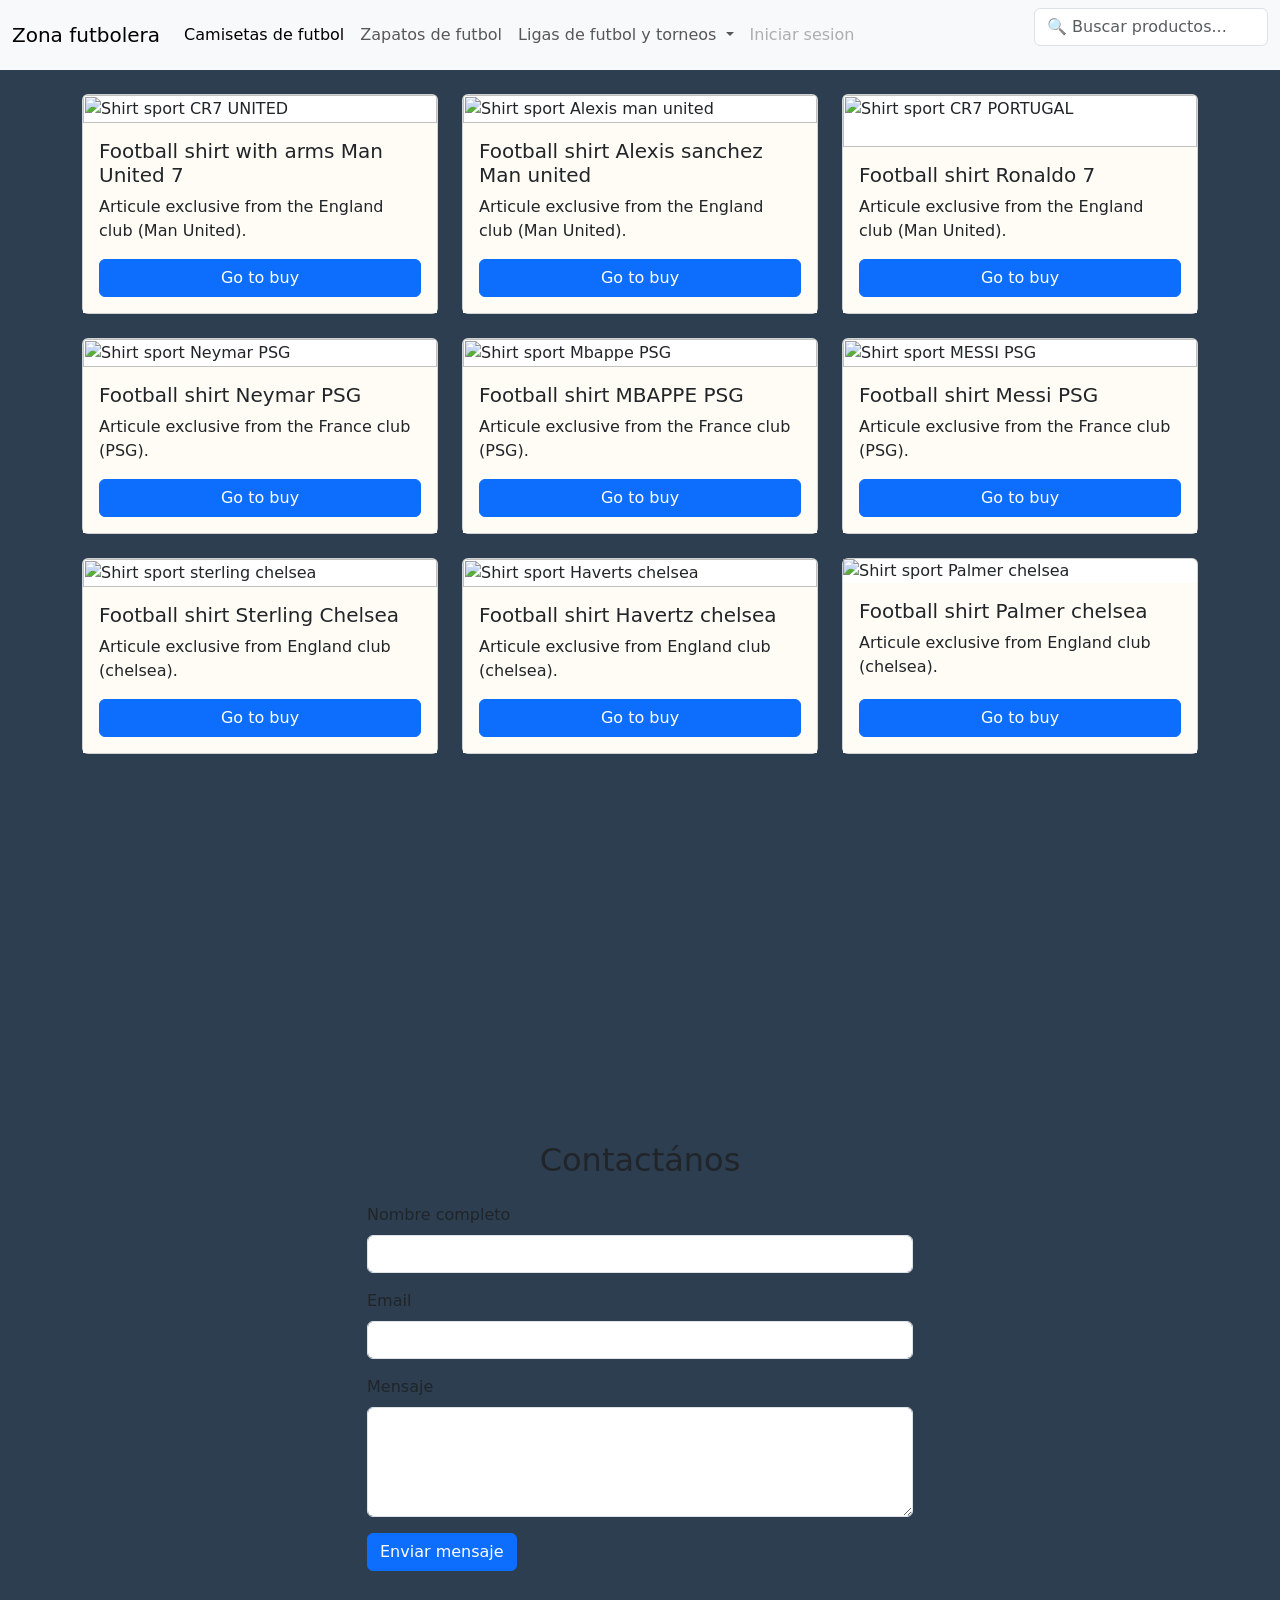
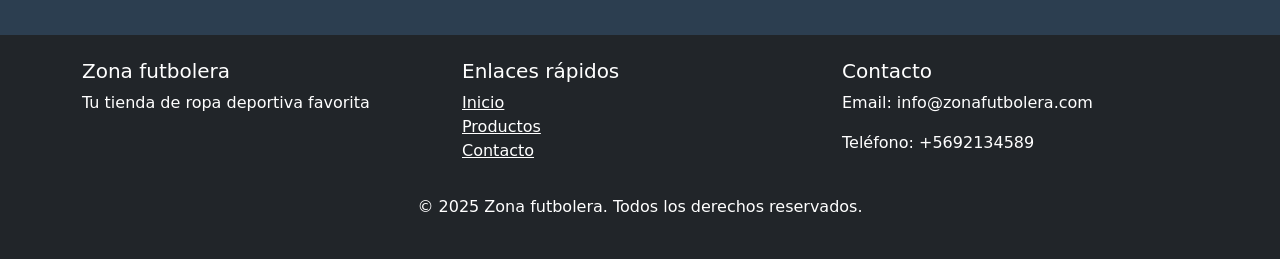
==== index.html @ 237f0236 "Tienda futbol" ====
<html lang="en">
<head>
    <meta charset="UTF-8">
    <meta name="viewport" content="width=device-width, initial-scale=1">
    <title>Zona futbolera</title>
    <!--CSS de Bootstrap-->
    <link href="https://cdn.jsdelivr.net/npm/bootstrap@5.3.8/dist/css/bootstrap.min.css" rel="stylesheet" integrity="sha384-sRIl4kxILFvY47J16cr9ZwB07vP4J8+LH7qKQnuqkuIAvNWLzeN8tE5YBujZqJLB" crossorigin="anonymous">
    <!--JS de Bootstrap (para funcionalidad como el menú responsive)-->
    <script src="https://cdn.jsdelivr.net/npm/bootstrap@5.3.8/dist/js/bootstrap.bundle.min.js" integrity="sha384-FKyoEForCGlyvwx9Hj09JcYn3nv7wiPVlz7YYwJrWVcXK/BmnVDxM+D2scQbITxI" crossorigin="anonymous"></script>
    <!--Enlazar css-->
    <link rel="stylesheet" href="css/styles.css">
    <!--Enlazar js-->
    <script src="js/script.js"></script>
</head>

<!--NAV-->
<body>
   <nav class="navbar navbar-expand-lg bg-body-tertiary">
  <div class="container-fluid">

    <a class="navbar-brand" href="#">Zona futbolera</a>
    <button class="navbar-toggler" type="button" data-bs-toggle="collapse" data-bs-target="#navbarSupportedContent" aria-controls="navbarSupportedContent" aria-expanded="false" aria-label="Toggle navigation">
      <span class="navbar-toggler-icon"></span>
    </button>
    <div class="collapse navbar-collapse" id="navbarSupportedContent">
      <ul class="navbar-nav me-auto mb-2 mb-lg-0">
        <li class="nav-item">
          <a class="nav-link active" aria-current="page" href="#">Camisetas de futbol</a>
        </li>
        <li class="nav-item">
          <a class="nav-link" href="#">Zapatos de futbol</a>
        </li>
        <li class="nav-item dropdown">
          <a class="nav-link dropdown-toggle" href="#" role="button" data-bs-toggle="dropdown" aria-expanded="false">
            Ligas de futbol y torneos
          </a>
          <ul class="dropdown-menu">
            <li><a class="dropdown-item" href="#">Primera División: Liga Chilena</a></li>
            <li><a class="dropdown-item" href="#">LALIGA</a></li>
            <li><a class="dropdown-item" href="#">Premier legue</a></li>
            <li><a class="dropdown-item" href="#">Ligue 1</a></li>
            <li><a class="dropdown-item" href="#">CONMEBOL Libertadores</a></li>
            <li><a class="dropdown-item" href="#">Bundesliga</a></li>
            <li><a class="dropdown-item" href="#">UEFA Champions League</a></li>
            <li><a class="dropdown-item" href="#">Major League Soccer de EE.UU.</a></li>
            <li><a class="dropdown-item" href="#">Seria A</a></li>
            <li><hr class="dropdown-divider"></li>
            <li><a class="dropdown-item" href="#">Personaliza tu camiseta</a></li>
          </ul>
        </li>
        <li class="nav-item">
          <a class="nav-link disabled" aria-disabled="true">Iniciar sesion</a>
        </li>
      </ul>
        <form class="d-flex" role="search">
      <!-- CONTENEDOR DE BÚSQUEDA CON POSITION RELATIVE -->
      <div class="search-container" style="position: relative;">
        <input class="form-control me-2" 
               type="search" 
               placeholder="🔍 Buscar productos..." 
               aria-label="Search" 
               id="searchInput" 
               autocomplete="off">
      <div id="suggestionsContainer" 
             style="display: none; 
                    position: absolute; 
                    top: 100%; 
                    left: 0; 
                    width: 100%; 
                    background: white; 
                    border: 1px solid #ddd; 
                    border-top: none; 
                    z-index: 1000; 
                    max-height: 200px; 
                    overflow-y: auto;">
        </div>
      </div>    
      </form>
    </div>
  </div>
  </nav>
    <!--FIN DEL NAV-->


<div class="container mt-4">
  <div class="row">
  <!--iMAGEN 1-->
      <div class="col-md-6 col-lg-4 mb-4"> <!--col-md-4 = 4 columnas de 12 → 4 + 4 + 4 = 12 (3 cards por fila)
                                              col-sm-6 = 6 columnas de 12 → 6 + 6 = 12 (2 cards por fila en móviles)-->
        <div class="card h-100 shadow-hover scale-hover">
          <img src="https://acdn-us.mitiendanube.com/stores/001/312/744/products/whatsapp_image_2024-07-10_at_11-34-31_am-removebg-preview-987ffee58cbd12e49c17206371711424-480-0.png" class="card-img-top" alt="Shirt sport CR7 UNITED">
          <div class="card-body d-flex flex-column justify-content-between">
            <h5 class="card-title">Football shirt with arms Man United 7</h5>
              <p class="card-text flex-grow-1">Articule exclusive from the England club (Man United).</p>
            <a href="#" class="btn btn-primary mt-auto">Go to buy</a>
          </div>
      </div>
    </div>
  


<!--iMAGEN 2-->
 
      
    <div class="col-md-6 col-lg-4 mb-4">  <!--col-md-4 = 4 columnas de 12 → 4 + 4 + 4 = 12 (3 cards por fila)
                                          col-sm-6 = 6 columnas de 12 → 6 + 6 = 12 (2 cards por fila en móviles)-->
      <div class="card h-100 shadow-hover scale-hover">
          <img src="https://sportsmuseum.cl/wp-content/uploads/2023/03/773bfe807dea.jpg" class="card-img-top" alt="Shirt sport Alexis man united">
            <div class="card-body d-flex flex-column justify-content-between">
              <h5 class="card-title">Football shirt Alexis sanchez Man united</h5>
              <p class="card-text flex-grow-1">Articule exclusive from the England club (Man United).</p>
            <a href="#" class="btn btn-primary mt-auto">Go to buy</a>
            </div>
      </div>
    </div>


  <!--iMAGEN 3-->
    <div class="col-md-6 col-lg-4 mb-4">  <!--col-md-4 = 4 columnas de 12 → 4 + 4 + 4 = 12 (3 cards por fila)
                                          col-sm-6 = 6 columnas de 12 → 6 + 6 = 12 (2 cards por fila en móviles)-->
      <div class="card h-100 shadow-hover scale-hover">
          <img src="https://static1.cdn-subsidesports.com/2/media/catalog/product/cache/38d4094f49a5c2931b615f53f1250097/0/6/0699a7fe35a188f03ea45d48afd8a25ab973eb2ca7df946992c3f1710a0092a7.jpeg" class="card-img-top" alt="Shirt sport CR7 PORTUGAL">
            <div class="card-body d-flex flex-column justify-content-between">
              <h5 class="card-title">Football shirt Ronaldo 7</h5>
              <p class="card-text flex-grow-1">Articule exclusive from the England club (Man United).</p>
            <a href="#" class="btn btn-primary mt-auto">Go to buy</a>
            </div>
      </div>
    </div>


  <!--iMAGEN 4-->
    <div class="col-md-6 col-lg-4 mb-4">  <!--col-md-4 = 4 columnas de 12 → 4 + 4 + 4 = 12 (3 cards por fila)soccer jersey
                                          col-sm-6 = 6 columnas de 12 → 6 + 6 = 12 (2 cards por fila en móviles)-->
      <div class="card h-100 shadow-hover scale-hover">
          <img src=https://acdn-us.mitiendanube.com/stores/003/636/118/products/camisa-jersey-shirt-retro-psg-away-2022-2023-jordan-cinza-neymar-jr-11-350d300c417fc95afa17387347444324-1024-1024.png class="card-img-top" alt="Shirt sport Neymar PSG">
            <div class="card-body d-flex flex-column justify-content-between">
              <h5 class="card-title">Football shirt Neymar PSG</h5>
              <p class="card-text flex-grow-1">Articule exclusive from the France club (PSG).</p>
            <a href="#" class="btn btn-primary mt-auto">Go to buy</a>
            </div>
      </div>
    </div>

  <!--iMAGEN 5-->
  <div class="col-md-6 col-lg-4 mb-4">  <!--col-md-4 = 4 columnas de 12 → 4 + 4 + 4 = 12 (3 cards por fila)
                                          col-sm-6 = 6 columnas de 12 → 6 + 6 = 12 (2 cards por fila en móviles)-->
      <div class="card h-100 shadow-hover scale-hover">
          <img src="https://fanatics.frgimages.com/paris-saint-germain/mens-jordan-brand-kylian-mbapp%C3%A9-blue-paris-saint-germain-2021/22-home-breathe-stadium-replica-player-jersey_pi4309000_altimages_ff_4309680-a19715925e5e11baec00alt1_full.jpg?_hv=2&w=900" class="card-img-top" alt="Shirt sport Mbappe PSG">
            <div class="card-body d-flex flex-column justify-content-between">
              <h5 class="card-title">Football shirt MBAPPE PSG</h5>
              <p class="card-text flex-grow-1">Articule exclusive from the France club (PSG).</p>
            <a href="#" class="btn btn-primary mt-auto">Go to buy</a>
            </div>
      </div>
    </div>

    <!--iMAGEN 6-->
  <div class="col-md-6 col-lg-4 mb-4">  <!--col-md-4 = 4 columnas de 12 → 4 + 4 + 4 = 12 (3 cards por fila)
                                          col-sm-6 = 6 columnas de 12 → 6 + 6 = 12 (2 cards por fila en móviles)-->
      <div class="card h-100 shadow-hover scale-hover">
          <img src="https://cdn.pacifiko.com/image/cache/catalog/p/NzY5YzhlOD_2-1000x1000.jpg" class="card-img-top" alt="Shirt sport MESSI PSG">
            <div class="card-body d-flex flex-column justify-content-between">
              <h5 class="card-title">Football shirt Messi PSG</h5>
              <p class="card-text flex-grow-1">Articule exclusive from the France club (PSG).</p>
            <a href="#" class="btn btn-primary mt-auto">Go to buy</a>
            </div>
      </div>
    </div>
  
    <!--iMAGEN 7-->
  <div class="col-md-6 col-lg-4 mb-4">  <!--col-md-4 = 4 columnas de 12 → 4 + 4 + 4 = 12 (3 cards por fila)
                                          col-sm-6 = 6 columnas de 12 → 6 + 6 = 12 (2 cards por fila en móviles)-->
      <div class="card h-100 shadow-hover scale-hover">
          <img src=https://foot-star.com/wp-content/uploads/2024/08/Maillot-Chelsea-Domicile-2024-2025-Sterling.jpg class="card-img-top" alt="Shirt sport sterling chelsea">
            <div class="card-body d-flex flex-column justify-content-between">
              <h5 class="card-title">Football shirt Sterling Chelsea</h5>
              <p class="card-text flex-grow-1">Articule exclusive from England club (chelsea).</p>
            <a href="#" class="btn btn-primary mt-auto">Go to buy</a>
            </div>
      </div>
    </div>
  
    <!--iMAGEN 8-->
  <div class="col-md-6 col-lg-4 mb-4">  <!--col-md-4 = 4 columnas de 12 → 4 + 4 + 4 = 12 (3 cards por fila)
                                          col-sm-6 = 6 columnas de 12 → 6 + 6 = 12 (2 cards por fila en móviles)-->
      <div class="card h-100 shadow-hover scale-hover">
          <img src="https://images.footballfanatics.com/chelsea/youth-nike-kai-havertz-blue-chelsea-2020/21-home-player-replica-jersey_pi4111000_altimages_ff_4111454-dcc07e8c1e53e3e91e01alt1_full.jpg?_hv=2&w=600" class="card-img-top" alt="Shirt sport Haverts chelsea">
            <div class="card-body d-flex flex-column justify-content-between">
              <h5 class="card-title">Football shirt Havertz chelsea</h5>
              <p class="card-text flex-grow-1">Articule exclusive from England club (chelsea).</p>
            <a href="#" class="btn btn-primary mt-auto">Go to buy</a>
            </div>
      </div>
    </div>

 

    <!--iMAGEN 6-->
  <div class="col-md-6 col-lg-4 mb-4">  <!--col-md-4 = 4 columnas de 12 → 4 + 4 + 4 = 12 (3 cards por fila)
                                          col-sm-6 = 6 columnas de 12 → 6 + 6 = 12 (2 cards por fila en móviles)-->
      <div class="card h-100 shadow-hover scale-hover">
          <img src=https://static1.cdn-subsidesports.com/2/media/catalog/product/cache/38d4094f49a5c2931b615f53f1250097/2/3/23c8c9ffd78297be5e6f4f05bd93df260c304de2e2232f102d605f862e9f776c.jpeg alt="Shirt sport Palmer chelsea">
            <div class="card-body d-flex flex-column justify-content-between">
              <h5 class="card-title">Football shirt Palmer chelsea</h5>
              <p class="card-text flex-grow-1">Articule exclusive from England club (chelsea).</p>
            <a href="#" class="btn btn-primary mt-auto">Go to buy</a>
            </div>
      </div>
    </div>
  </div>  <!--CIERRE ROW-->
</div> <!--CIERRE CONTAINER-->


<!--VIDEOS-->
<div class="videos">
  <div class="css/style.css/video-nike">
    <iframe width="560" height="315" src="https://www.youtube.com/embed/_2zoIHTWd00?si=ZKk1AAlxyF8HeBzM" title="YouTube video nike" frameborder="0" allow="accelerometer; autoplay; clipboard-write; encrypted-media; gyroscope; picture-in-picture; web-share" referrerpolicy="strict-origin-when-cross-origin" allowfullscreen></iframe>
  </div>
      </div>

    
<!--Fin VIDEOS-->
</div>

<!-- FORMULARIO DE CONTACTO -->
<section class="container my-5">
  <div class="row justify-content-center">
    <div class="col-md-6">
      <h2 class="text-center mb-4">Contactános</h2>
      <form id="contactForm">
        <div class="mb-3">
          <label for="nombre" class="form-label">Nombre completo</label>
          <input type="text" class="form-control" id="nombre" required>
        </div>
        <div class="mb-3">
          <label for="email" class="form-label">Email</label>
          <input type="email" class="form-control" id="email" required>
        </div>
        <div class="mb-3">
          <label for="mensaje" class="form-label">Mensaje</label>
          <textarea class="form-control" id="mensaje" rows="4" required></textarea>
        </div>
        <button type="submit" class="btn btn-primary">Enviar mensaje</button>
      </form>
    </div>
  </div>
</section>



<!-- FOOTER -->
<footer class="bg-dark text-white py-4 mt-5">
  <div class="container">
    <div class="row">
      <div class="col-md-4">
        <h5>Zona futbolera</h5>
        <p>Tu tienda de ropa deportiva favorita</p>
      </div>
      <div class="col-md-4">
        <h5>Enlaces rápidos</h5>
        <ul class="list-unstyled">
          <li><a href="#" class="text-white">Inicio</a></li>
          <li><a href="#" class="text-white">Productos</a></li>
          <li><a href="#" class="text-white">Contacto</a></li>
        </ul>
      </div>
      <div class="col-md-4">
        <h5>Contacto</h5>
        <p>Email: info@zonafutbolera.com</p>
        <p>Teléfono: +5692134589</p>
      </div>
    </div>
    <div class="text-center mt-3">
      <p>&copy; 2025 Zona futbolera. Todos los derechos reservados.</p>
    </div>
  </div>
</footer>




</body>

</html>
---- css/styles.css ----
/* Efecto de sombra al pasar el mouse */
.shadow-hover {
  transition: box-shadow 0.3s ease-in-out;
}

.shadow-hover:hover {
  box-shadow: 0 10px 20px rgba(0, 0, 0, 0.15) !important;
}

/* Efecto de escala al pasar el mouse */
.scale-hover {
  transition: transform 0.3s ease-in-out;
}

.scale-hover:hover {
  transform: scale(1.03);
}

/* Efecto de borde colorido */
.border-hover {
  transition: all 0.3s ease;
}

.border-hover:hover {
  border: 2px solid #007bff !important;
}

body {
  background-image: url("https://universidadeuropea.com/resources/media/images/scouting-futbol-800x450.width-640.jpg");
  background-size: cover;      /* La imagen cubre toda la pantalla */
  background-repeat: no-repeat; /* No se repite */
  background-position: center center;  /* Centrada */
  background-attachment: fixed;

  image-rendering: crisp-edges; /* Estándar */
  
  background-color: #2c3e50; /* Color similar a tu imagen */
}

@media (-webkit-min-device-pixel-ratio: 2), (min-resolution: 192dpi) {
  body {
    /* Imagen de mayor resolución para pantallas Retina/4K */
    background-image: url("https://images.unsplash.com/photo-1552667466-07770ae110d0?w=3840&h=2160&fit=crop");
  }
}

@media (max-width: 768px) and (orientation: portrait) {
  body {
    background-image: url("https://images.unsplash.com/photo-1552667466-07770ae110d0?w=1080&h=1920&fit=crop");
    background-position: top center;
  }
}

@media (max-width: 768px) and (orientation: landscape) {
  body {
    background-image: url("https://images.unsplash.com/photo-1552667466-07770ae110d0?w=1920&h=1080&fit=crop");
  }
}


.videos {
    display: flex;
    align-items: flex-end;
    flex-wrap: nowrap;
    flex-direction: row;
    align-content: flex-end;
    justify-content: center;
}

.card-body {
     background-color : rgb(255, 252, 245)
}


/* ============================================== */
/* ESTILOS PARA SUGERENCIAS DE BÚSQUEDA - CORREGIDOS */
/* ============================================== */

.search-container {
    position: relative;
    display: inline-block;
    width: 100%;
}

#suggestionsContainer {
    display: none;
    position: absolute;
    top: 100%;
    left: 0;
    width: 100%;
    background: white;
    border: 1px solid #ddd;
    border-top: none;
    border-radius: 0 0 5px 5px;
    box-shadow: 0 4px 8px rgba(0,0,0,0.1);
    z-index: 1000;
    max-height: 200px;
    overflow-y: auto;
}

.suggestion-item {
    padding: 10px 15px;
    cursor: pointer;
    border-bottom: 1px solid #eee;
    transition: background-color 0.2s ease;
    font-size: 14px;
    color: #333;
}

.suggestion-item:hover {
    background-color: #007bff !important;
    color: white !important;
}

.suggestion-item:last-child {
    border-bottom: none;
}

/* Scroll personalizado */
#suggestionsContainer::-webkit-scrollbar {
    width: 6px;
}

#suggestionsContainer::-webkit-scrollbar-track {
    background: #f1f1f1;
}

#suggestionsContainer::-webkit-scrollbar-thumb {
    background: #888;
    border-radius: 3px;
}

#suggestionsContainer::-webkit-scrollbar-thumb:hover {
    background: #555;
}
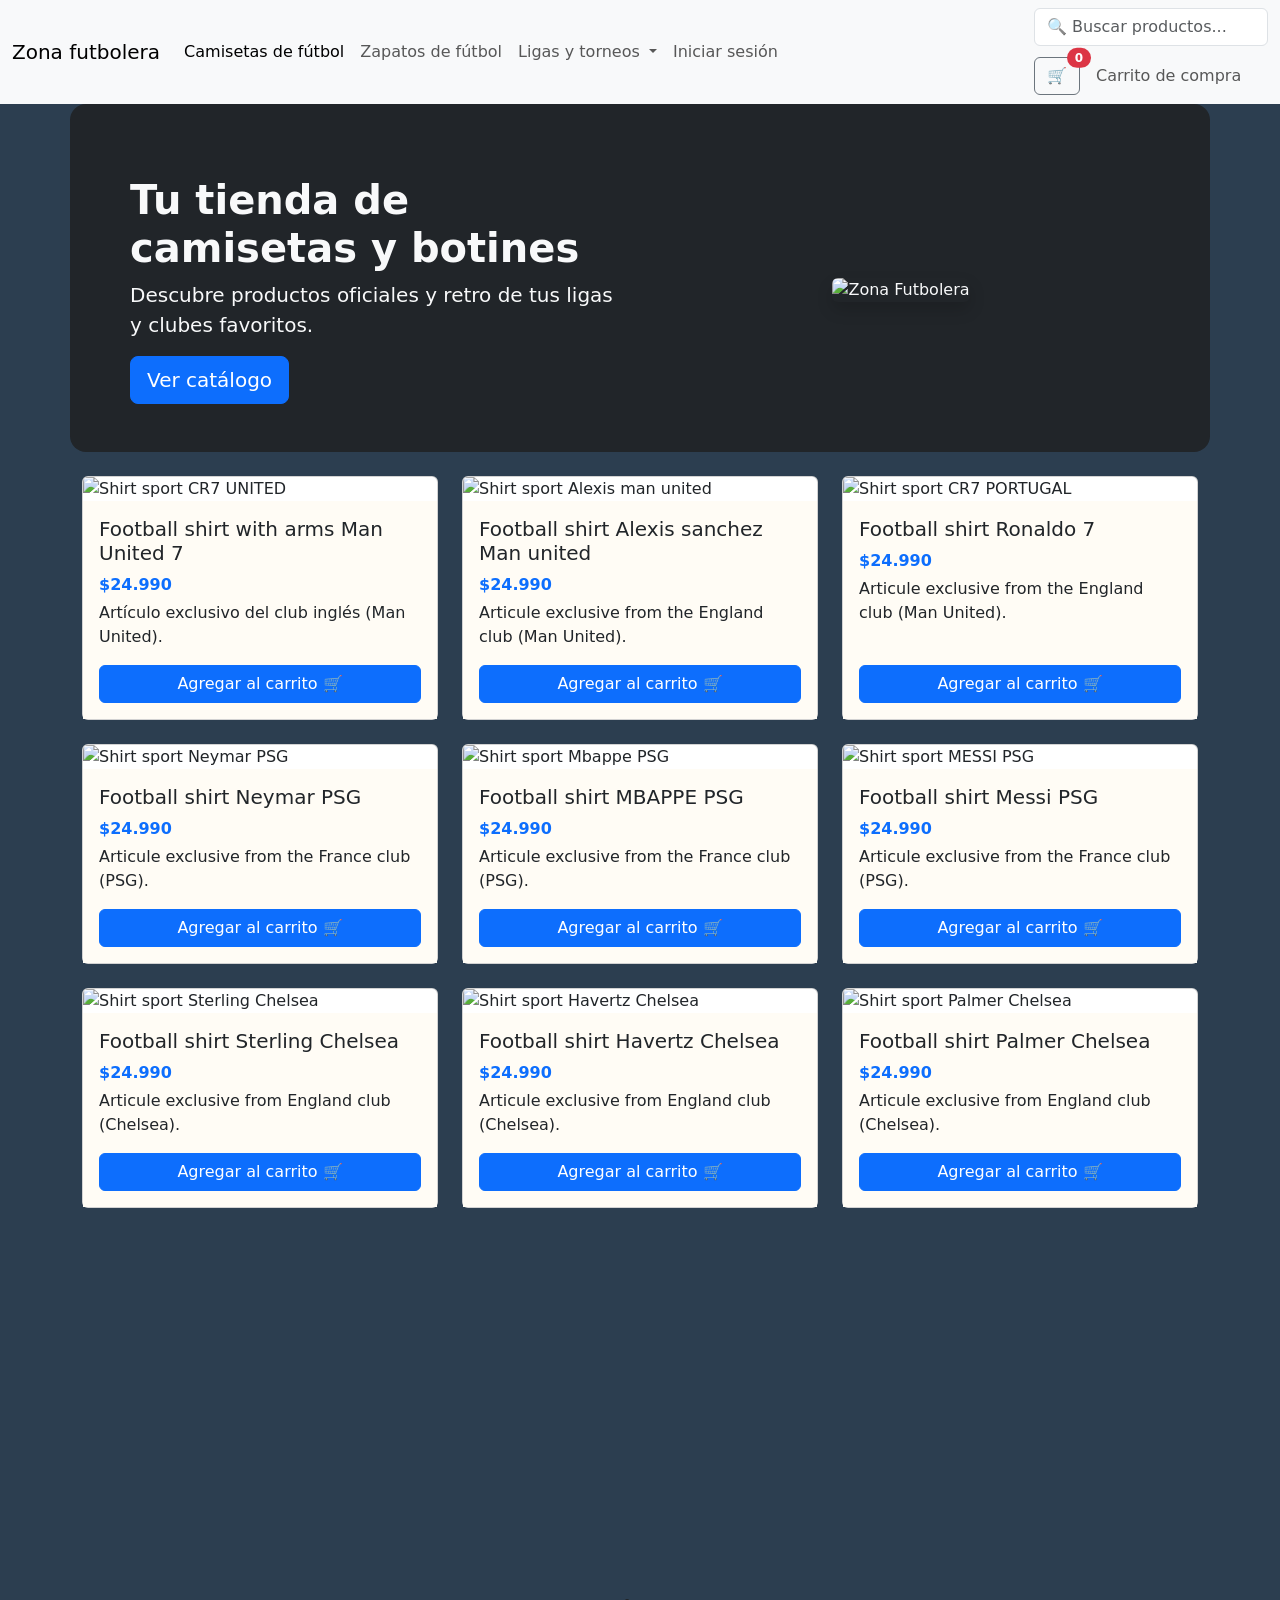
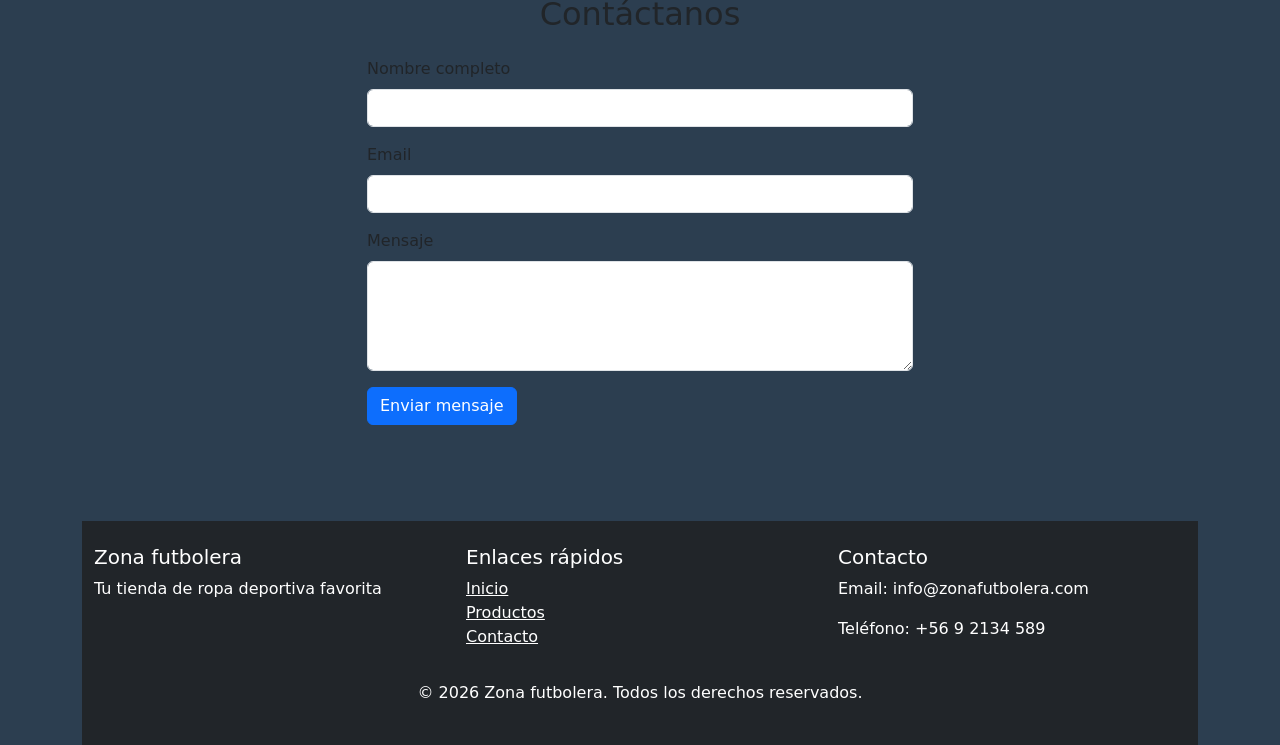
==== commit ef1ea7f2: "chore: initial commit" ====
--- a/index.html
+++ b/index.html
@@ -1,285 +1,301 @@
-<html lang="en">
+<!DOCTYPE html>
+<html lang="es">
 <head>
-    <meta charset="UTF-8">
-    <meta name="viewport" content="width=device-width, initial-scale=1">
-    <title>Zona futbolera</title>
-    <!--CSS de Bootstrap-->
-    <link href="https://cdn.jsdelivr.net/npm/bootstrap@5.3.8/dist/css/bootstrap.min.css" rel="stylesheet" integrity="sha384-sRIl4kxILFvY47J16cr9ZwB07vP4J8+LH7qKQnuqkuIAvNWLzeN8tE5YBujZqJLB" crossorigin="anonymous">
-    <!--JS de Bootstrap (para funcionalidad como el menú responsive)-->
-    <script src="https://cdn.jsdelivr.net/npm/bootstrap@5.3.8/dist/js/bootstrap.bundle.min.js" integrity="sha384-FKyoEForCGlyvwx9Hj09JcYn3nv7wiPVlz7YYwJrWVcXK/BmnVDxM+D2scQbITxI" crossorigin="anonymous"></script>
-    <!--Enlazar css-->
-    <link rel="stylesheet" href="css/styles.css">
-    <!--Enlazar js-->
-    <script src="js/script.js"></script>
+  <meta charset="UTF-8" />
+  <meta name="viewport" content="width=device-width, initial-scale=1" />
+  <title>Zona futbolera</title>
+
+  <!-- Bootstrap CSS & JS -->
+  <link href="https://cdn.jsdelivr.net/npm/bootstrap@5.3.8/dist/css/bootstrap.min.css" rel="stylesheet" />
+  <script src="https://cdn.jsdelivr.net/npm/bootstrap@5.3.8/dist/js/bootstrap.bundle.min.js"></script>
+
+  <!-- Estilos propios -->
+  <link rel="stylesheet" href="css/styles.css" />
+
+  <!-- Tu JS (difiere ejecución hasta parsear el DOM) -->
+  <script src="js/script.js" defer></script>
+
+  <!-- en <head> o al final del <body> -->
+  <script src="js/cart.js" defer></script>
+  <script src="js/partials.js" defer></script>
+
 </head>
 
-<!--NAV-->
 <body>
-   <nav class="navbar navbar-expand-lg bg-body-tertiary">
-  <div class="container-fluid">
-
-    <a class="navbar-brand" href="#">Zona futbolera</a>
-    <button class="navbar-toggler" type="button" data-bs-toggle="collapse" data-bs-target="#navbarSupportedContent" aria-controls="navbarSupportedContent" aria-expanded="false" aria-label="Toggle navigation">
-      <span class="navbar-toggler-icon"></span>
-    </button>
-    <div class="collapse navbar-collapse" id="navbarSupportedContent">
-      <ul class="navbar-nav me-auto mb-2 mb-lg-0">
-        <li class="nav-item">
-          <a class="nav-link active" aria-current="page" href="#">Camisetas de futbol</a>
-        </li>
-        <li class="nav-item">
-          <a class="nav-link" href="#">Zapatos de futbol</a>
-        </li>
-        <li class="nav-item dropdown">
-          <a class="nav-link dropdown-toggle" href="#" role="button" data-bs-toggle="dropdown" aria-expanded="false">
-            Ligas de futbol y torneos
-          </a>
-          <ul class="dropdown-menu">
-            <li><a class="dropdown-item" href="#">Primera División: Liga Chilena</a></li>
-            <li><a class="dropdown-item" href="#">LALIGA</a></li>
-            <li><a class="dropdown-item" href="#">Premier legue</a></li>
-            <li><a class="dropdown-item" href="#">Ligue 1</a></li>
-            <li><a class="dropdown-item" href="#">CONMEBOL Libertadores</a></li>
-            <li><a class="dropdown-item" href="#">Bundesliga</a></li>
-            <li><a class="dropdown-item" href="#">UEFA Champions League</a></li>
-            <li><a class="dropdown-item" href="#">Major League Soccer de EE.UU.</a></li>
-            <li><a class="dropdown-item" href="#">Seria A</a></li>
-            <li><hr class="dropdown-divider"></li>
-            <li><a class="dropdown-item" href="#">Personaliza tu camiseta</a></li>
-          </ul>
-        </li>
-        <li class="nav-item">
-          <a class="nav-link disabled" aria-disabled="true">Iniciar sesion</a>
-        </li>
-      </ul>
-        <form class="d-flex" role="search">
-      <!-- CONTENEDOR DE BÚSQUEDA CON POSITION RELATIVE -->
-      <div class="search-container" style="position: relative;">
-        <input class="form-control me-2" 
-               type="search" 
-               placeholder="🔍 Buscar productos..." 
-               aria-label="Search" 
-               id="searchInput" 
-               autocomplete="off">
-      <div id="suggestionsContainer" 
-             style="display: none; 
-                    position: absolute; 
-                    top: 100%; 
-                    left: 0; 
-                    width: 100%; 
-                    background: white; 
-                    border: 1px solid #ddd; 
-                    border-top: none; 
-                    z-index: 1000; 
-                    max-height: 200px; 
-                    overflow-y: auto;">
-        </div>
-      </div>    
-      </form>
+  <!-- NAVBAR (se inyecta) -->
+  <div id="navbar-placeholder"></div>
+
+<section class="container mt-4">
+  <div class="row align-items-center g-4 bg-dark text-light rounded-4 p-4 p-lg-5">
+    <div class="col-md-6">
+      <h1 class="display-6 fw-bold">Tu tienda de camisetas y botines</h1>
+      <p class="lead mb-3">Descubre productos oficiales y retro de tus ligas y clubes favoritos.</p>
+      <a href="productos.html" class="btn btn-primary btn-lg">Ver catálogo</a>
     </div>
-  </div>
-  </nav>
-    <!--FIN DEL NAV-->
-
-
-<div class="container mt-4">
-  <div class="row">
-  <!--iMAGEN 1-->
-      <div class="col-md-6 col-lg-4 mb-4"> <!--col-md-4 = 4 columnas de 12 → 4 + 4 + 4 = 12 (3 cards por fila)
-                                              col-sm-6 = 6 columnas de 12 → 6 + 6 = 12 (2 cards por fila en móviles)-->
-        <div class="card h-100 shadow-hover scale-hover">
-          <img src="https://acdn-us.mitiendanube.com/stores/001/312/744/products/whatsapp_image_2024-07-10_at_11-34-31_am-removebg-preview-987ffee58cbd12e49c17206371711424-480-0.png" class="card-img-top" alt="Shirt sport CR7 UNITED">
-          <div class="card-body d-flex flex-column justify-content-between">
-            <h5 class="card-title">Football shirt with arms Man United 7</h5>
-              <p class="card-text flex-grow-1">Articule exclusive from the England club (Man United).</p>
-            <a href="#" class="btn btn-primary mt-auto">Go to buy</a>
-          </div>
-      </div>
-    </div>
-  
-
-
-<!--iMAGEN 2-->
- 
-      
-    <div class="col-md-6 col-lg-4 mb-4">  <!--col-md-4 = 4 columnas de 12 → 4 + 4 + 4 = 12 (3 cards por fila)
-                                          col-sm-6 = 6 columnas de 12 → 6 + 6 = 12 (2 cards por fila en móviles)-->
-      <div class="card h-100 shadow-hover scale-hover">
-          <img src="https://sportsmuseum.cl/wp-content/uploads/2023/03/773bfe807dea.jpg" class="card-img-top" alt="Shirt sport Alexis man united">
-            <div class="card-body d-flex flex-column justify-content-between">
-              <h5 class="card-title">Football shirt Alexis sanchez Man united</h5>
-              <p class="card-text flex-grow-1">Articule exclusive from the England club (Man United).</p>
-            <a href="#" class="btn btn-primary mt-auto">Go to buy</a>
-            </div>
-      </div>
-    </div>
-
-
-  <!--iMAGEN 3-->
-    <div class="col-md-6 col-lg-4 mb-4">  <!--col-md-4 = 4 columnas de 12 → 4 + 4 + 4 = 12 (3 cards por fila)
-                                          col-sm-6 = 6 columnas de 12 → 6 + 6 = 12 (2 cards por fila en móviles)-->
-      <div class="card h-100 shadow-hover scale-hover">
-          <img src="https://static1.cdn-subsidesports.com/2/media/catalog/product/cache/38d4094f49a5c2931b615f53f1250097/0/6/0699a7fe35a188f03ea45d48afd8a25ab973eb2ca7df946992c3f1710a0092a7.jpeg" class="card-img-top" alt="Shirt sport CR7 PORTUGAL">
-            <div class="card-body d-flex flex-column justify-content-between">
-              <h5 class="card-title">Football shirt Ronaldo 7</h5>
-              <p class="card-text flex-grow-1">Articule exclusive from the England club (Man United).</p>
-            <a href="#" class="btn btn-primary mt-auto">Go to buy</a>
-            </div>
-      </div>
-    </div>
-
-
-  <!--iMAGEN 4-->
-    <div class="col-md-6 col-lg-4 mb-4">  <!--col-md-4 = 4 columnas de 12 → 4 + 4 + 4 = 12 (3 cards por fila)soccer jersey
-                                          col-sm-6 = 6 columnas de 12 → 6 + 6 = 12 (2 cards por fila en móviles)-->
-      <div class="card h-100 shadow-hover scale-hover">
-          <img src=https://acdn-us.mitiendanube.com/stores/003/636/118/products/camisa-jersey-shirt-retro-psg-away-2022-2023-jordan-cinza-neymar-jr-11-350d300c417fc95afa17387347444324-1024-1024.png class="card-img-top" alt="Shirt sport Neymar PSG">
-            <div class="card-body d-flex flex-column justify-content-between">
-              <h5 class="card-title">Football shirt Neymar PSG</h5>
-              <p class="card-text flex-grow-1">Articule exclusive from the France club (PSG).</p>
-            <a href="#" class="btn btn-primary mt-auto">Go to buy</a>
-            </div>
-      </div>
-    </div>
-
-  <!--iMAGEN 5-->
-  <div class="col-md-6 col-lg-4 mb-4">  <!--col-md-4 = 4 columnas de 12 → 4 + 4 + 4 = 12 (3 cards por fila)
-                                          col-sm-6 = 6 columnas de 12 → 6 + 6 = 12 (2 cards por fila en móviles)-->
-      <div class="card h-100 shadow-hover scale-hover">
-          <img src="https://fanatics.frgimages.com/paris-saint-germain/mens-jordan-brand-kylian-mbapp%C3%A9-blue-paris-saint-germain-2021/22-home-breathe-stadium-replica-player-jersey_pi4309000_altimages_ff_4309680-a19715925e5e11baec00alt1_full.jpg?_hv=2&w=900" class="card-img-top" alt="Shirt sport Mbappe PSG">
-            <div class="card-body d-flex flex-column justify-content-between">
-              <h5 class="card-title">Football shirt MBAPPE PSG</h5>
-              <p class="card-text flex-grow-1">Articule exclusive from the France club (PSG).</p>
-            <a href="#" class="btn btn-primary mt-auto">Go to buy</a>
-            </div>
-      </div>
-    </div>
-
-    <!--iMAGEN 6-->
-  <div class="col-md-6 col-lg-4 mb-4">  <!--col-md-4 = 4 columnas de 12 → 4 + 4 + 4 = 12 (3 cards por fila)
-                                          col-sm-6 = 6 columnas de 12 → 6 + 6 = 12 (2 cards por fila en móviles)-->
-      <div class="card h-100 shadow-hover scale-hover">
-          <img src="https://cdn.pacifiko.com/image/cache/catalog/p/NzY5YzhlOD_2-1000x1000.jpg" class="card-img-top" alt="Shirt sport MESSI PSG">
-            <div class="card-body d-flex flex-column justify-content-between">
-              <h5 class="card-title">Football shirt Messi PSG</h5>
-              <p class="card-text flex-grow-1">Articule exclusive from the France club (PSG).</p>
-            <a href="#" class="btn btn-primary mt-auto">Go to buy</a>
-            </div>
-      </div>
-    </div>
-  
-    <!--iMAGEN 7-->
-  <div class="col-md-6 col-lg-4 mb-4">  <!--col-md-4 = 4 columnas de 12 → 4 + 4 + 4 = 12 (3 cards por fila)
-                                          col-sm-6 = 6 columnas de 12 → 6 + 6 = 12 (2 cards por fila en móviles)-->
-      <div class="card h-100 shadow-hover scale-hover">
-          <img src=https://foot-star.com/wp-content/uploads/2024/08/Maillot-Chelsea-Domicile-2024-2025-Sterling.jpg class="card-img-top" alt="Shirt sport sterling chelsea">
-            <div class="card-body d-flex flex-column justify-content-between">
-              <h5 class="card-title">Football shirt Sterling Chelsea</h5>
-              <p class="card-text flex-grow-1">Articule exclusive from England club (chelsea).</p>
-            <a href="#" class="btn btn-primary mt-auto">Go to buy</a>
-            </div>
-      </div>
-    </div>
-  
-    <!--iMAGEN 8-->
-  <div class="col-md-6 col-lg-4 mb-4">  <!--col-md-4 = 4 columnas de 12 → 4 + 4 + 4 = 12 (3 cards por fila)
-                                          col-sm-6 = 6 columnas de 12 → 6 + 6 = 12 (2 cards por fila en móviles)-->
-      <div class="card h-100 shadow-hover scale-hover">
-          <img src="https://images.footballfanatics.com/chelsea/youth-nike-kai-havertz-blue-chelsea-2020/21-home-player-replica-jersey_pi4111000_altimages_ff_4111454-dcc07e8c1e53e3e91e01alt1_full.jpg?_hv=2&w=600" class="card-img-top" alt="Shirt sport Haverts chelsea">
-            <div class="card-body d-flex flex-column justify-content-between">
-              <h5 class="card-title">Football shirt Havertz chelsea</h5>
-              <p class="card-text flex-grow-1">Articule exclusive from England club (chelsea).</p>
-            <a href="#" class="btn btn-primary mt-auto">Go to buy</a>
-            </div>
-      </div>
-    </div>
-
- 
-
-    <!--iMAGEN 6-->
-  <div class="col-md-6 col-lg-4 mb-4">  <!--col-md-4 = 4 columnas de 12 → 4 + 4 + 4 = 12 (3 cards por fila)
-                                          col-sm-6 = 6 columnas de 12 → 6 + 6 = 12 (2 cards por fila en móviles)-->
-      <div class="card h-100 shadow-hover scale-hover">
-          <img src=https://static1.cdn-subsidesports.com/2/media/catalog/product/cache/38d4094f49a5c2931b615f53f1250097/2/3/23c8c9ffd78297be5e6f4f05bd93df260c304de2e2232f102d605f862e9f776c.jpeg alt="Shirt sport Palmer chelsea">
-            <div class="card-body d-flex flex-column justify-content-between">
-              <h5 class="card-title">Football shirt Palmer chelsea</h5>
-              <p class="card-text flex-grow-1">Articule exclusive from England club (chelsea).</p>
-            <a href="#" class="btn btn-primary mt-auto">Go to buy</a>
-            </div>
-      </div>
-    </div>
-  </div>  <!--CIERRE ROW-->
-</div> <!--CIERRE CONTAINER-->
-
-
-<!--VIDEOS-->
-<div class="videos">
-  <div class="css/style.css/video-nike">
-    <iframe width="560" height="315" src="https://www.youtube.com/embed/_2zoIHTWd00?si=ZKk1AAlxyF8HeBzM" title="YouTube video nike" frameborder="0" allow="accelerometer; autoplay; clipboard-write; encrypted-media; gyroscope; picture-in-picture; web-share" referrerpolicy="strict-origin-when-cross-origin" allowfullscreen></iframe>
-  </div>
-      </div>
-
-    
-<!--Fin VIDEOS-->
-</div>
-
-<!-- FORMULARIO DE CONTACTO -->
-<section class="container my-5">
-  <div class="row justify-content-center">
-    <div class="col-md-6">
-      <h2 class="text-center mb-4">Contactános</h2>
-      <form id="contactForm">
-        <div class="mb-3">
-          <label for="nombre" class="form-label">Nombre completo</label>
-          <input type="text" class="form-control" id="nombre" required>
-        </div>
-        <div class="mb-3">
-          <label for="email" class="form-label">Email</label>
-          <input type="email" class="form-control" id="email" required>
-        </div>
-        <div class="mb-3">
-          <label for="mensaje" class="form-label">Mensaje</label>
-          <textarea class="form-control" id="mensaje" rows="4" required></textarea>
-        </div>
-        <button type="submit" class="btn btn-primary">Enviar mensaje</button>
-      </form>
+    <div class="col-md-6 text-center">
+      <img src="https://encrypted-tbn0.gstatic.com/images?q=tbn:ANd9GcTSq9wSYv26vntr4XYS0EhEQcX4Cvt4wOUaOw&s" alt="Zona Futbolera" class="img-fluid rounded shadow">
     </div>
   </div>
 </section>
 
 
 
-<!-- FOOTER -->
-<footer class="bg-dark text-white py-4 mt-5">
-  <div class="container">
+  <div class="container mt-4">
     <div class="row">
-      <div class="col-md-4">
-        <h5>Zona futbolera</h5>
-        <p>Tu tienda de ropa deportiva favorita</p>
+
+      <!-- CARD 1 -->
+      <div class="col-md-6 col-lg-4 mb-4">
+        <div class="card h-100 shadow-hover scale-hover">
+          <img src="https://acdn-us.mitiendanube.com/stores/001/312/744/products/whatsapp_image_2024-07-10_at_11-34-31_am-removebg-preview-987ffee58cbd12e49c17206371711424-480-0.png" class="card-img-top" alt="Shirt sport CR7 UNITED">
+          <div class="card-body d-flex flex-column justify-content-between">
+          <h5 class="card-title">Football shirt with arms Man United 7</h5>
+          <p class="mb-1 fw-bold text-primary">$24.990</p> <!-- 👈 PRECIO visible -->
+          <p class="card-text flex-grow-1">Artículo exclusivo del club inglés (Man United).</p>
+
+          <!-- Botón agrega al carrito -->
+          <button class="btn btn-primary mt-auto"
+                  data-id="1" data-name="Man United 7 - cristiano" data-price="24990"
+                  onclick="agregarAlCarrito(this)">
+            Agregar al carrito 🛒
+            </button>
+          </div>
+
+          </div>
+        </div>
+      
+
+      <!-- CARD 2 -->
+      <div class="col-md-6 col-lg-4 mb-4">
+        <div class="card h-100 shadow-hover scale-hover">
+          <img src="https://sportsmuseum.cl/wp-content/uploads/2023/03/773bfe807dea.jpg" class="card-img-top" alt="Shirt sport Alexis man united">
+          <div class="card-body d-flex flex-column justify-content-between">
+            <h5 class="card-title">Football shirt Alexis sanchez Man united</h5>
+            <p class="mb-1 fw-bold text-primary">$24.990</p> 
+            <p class="card-text flex-grow-1">Articule exclusive from the England club (Man United).</p>
+            
+            <!-- Botón agrega al carrito -->
+            <button class="btn btn-primary mt-auto"
+                    data-id="2" data-name="Man United 7 - Alexis" data-price="24990"
+                    onclick="agregarAlCarrito(this)">
+              Agregar al carrito 🛒
+            </button>
+          </div>
+          </div>
+        </div>
+      
+
+      <!-- CARD 3 -->
+      <div class="col-md-6 col-lg-4 mb-4">
+        <div class="card h-100 shadow-hover scale-hover">
+          <img src="https://static1.cdn-subsidesports.com/2/media/catalog/product/cache/38d4094f49a5c2931b615f53f1250097/0/6/0699a7fe35a188f03ea45d48afd8a25ab973eb2ca7df946992c3f1710a0092a7.jpeg" class="card-img-top" alt="Shirt sport CR7 PORTUGAL">
+          <div class="card-body d-flex flex-column justify-content-between">
+            <h5 class="card-title">Football shirt Ronaldo 7</h5>
+            <p class="mb-1 fw-bold text-primary">$24.990</p> 
+            <p class="card-text flex-grow-1">Articule exclusive from the England club (Man United).</p>
+            
+            <button class="btn btn-primary mt-auto"
+          data-id="3" data-name="Man United 17 - Garnacho" data-price="24990"
+          onclick="agregarAlCarrito(this)">
+     Agregar al carrito 🛒
+  </button>
+          </div>
+          </div>
+        </div>
+      
+
+      <!-- CARD 4 -->
+      <div class="col-md-6 col-lg-4 mb-4">
+        <div class="card h-100 shadow-hover scale-hover">
+          <img src="https://acdn-us.mitiendanube.com/stores/003/636/118/products/camisa-jersey-shirt-retro-psg-away-2022-2023-jordan-cinza-neymar-jr-11-350d300c417fc95afa17387347444324-1024-1024.png" class="card-img-top" alt="Shirt sport Neymar PSG">
+          <div class="card-body d-flex flex-column justify-content-between">
+            <h5 class="card-title">Football shirt Neymar PSG</h5>
+            <p class="mb-1 fw-bold text-primary">$24.990</p>
+            <p class="card-text flex-grow-1">Articule exclusive from the France club (PSG).</p>
+            <button class="btn btn-primary mt-auto"
+          data-id="4" data-name="PSG - NEYMAR" data-price="24990"
+          onclick="agregarAlCarrito(this)">
+           Agregar al carrito 🛒
+          </button>
+          </div>
+        </div>
       </div>
-      <div class="col-md-4">
-        <h5>Enlaces rápidos</h5>
-        <ul class="list-unstyled">
-          <li><a href="#" class="text-white">Inicio</a></li>
-          <li><a href="#" class="text-white">Productos</a></li>
-          <li><a href="#" class="text-white">Contacto</a></li>
-        </ul>
+
+      <!-- CARD 5 -->
+      <div class="col-md-6 col-lg-4 mb-4">
+        <div class="card h-100 shadow-hover scale-hover">
+          <img src="https://fanatics.frgimages.com/paris-saint-germain/mens-jordan-brand-kylian-mbapp%C3%A9-blue-paris-saint-germain-2021/22-home-breathe-stadium-replica-player-jersey_pi4309000_altimages_ff_4309680-a19715925e5e11baec00alt1_full.jpg?_hv=2&w=900" class="card-img-top" alt="Shirt sport Mbappe PSG">
+          <div class="card-body d-flex flex-column justify-content-between">
+            <h5 class="card-title">Football shirt MBAPPE PSG</h5>
+            <p class="mb-1 fw-bold text-primary">$24.990</p>
+            <p class="card-text flex-grow-1">Articule exclusive from the France club (PSG).</p>
+            <button class="btn btn-primary mt-auto"
+          data-id="5" data-name="PSG - MBAPPE" data-price="24990"
+          onclick="agregarAlCarrito(this)">
+          Agregar al carrito 🛒
+          </button>
+          </div>
+        </div>
       </div>
-      <div class="col-md-4">
-        <h5>Contacto</h5>
-        <p>Email: info@zonafutbolera.com</p>
-        <p>Teléfono: +5692134589</p>
+
+      <!-- CARD 6 -->
+      <div class="col-md-6 col-lg-4 mb-4">
+        <div class="card h-100 shadow-hover scale-hover">
+          <img src="https://cdn.pacifiko.com/image/cache/catalog/p/NzY5YzhlOD_2-1000x1000.jpg" class="card-img-top" alt="Shirt sport MESSI PSG">
+          <div class="card-body d-flex flex-column justify-content-between">
+            <h5 class="card-title">Football shirt Messi PSG</h5>
+            <p class="mb-1 fw-bold text-primary">$24.990</p>
+            <p class="card-text flex-grow-1">Articule exclusive from the France club (PSG).</p>
+            <button class="btn btn-primary mt-auto"
+          data-id="6" data-name="PSG - MESSI" data-price="24990"
+          onclick="agregarAlCarrito(this)">
+           Agregar al carrito 🛒
+          </button>
+          </div>
+          </div>
+        </div>
+      
+
+      <!-- CARD 7 -->
+      <div class="col-md-6 col-lg-4 mb-4">
+        <div class="card h-100 shadow-hover scale-hover">
+          <img src="https://foot-star.com/wp-content/uploads/2024/08/Maillot-Chelsea-Domicile-2024-2025-Sterling.jpg" class="card-img-top" alt="Shirt sport Sterling Chelsea">
+          <div class="card-body d-flex flex-column justify-content-between">
+            <h5 class="card-title">Football shirt Sterling Chelsea</h5>
+            <p class="mb-1 fw-bold text-primary">$24.990</p>
+            <p class="card-text flex-grow-1">Articule exclusive from England club (Chelsea).</p>
+            <button class="btn btn-primary mt-auto"
+          data-id="7" data-name="CHELSEA - STERLING" data-price="24990"
+          onclick="agregarAlCarrito(this)">
+           Agregar al carrito 🛒
+          </button>
+          </div>
+          </div>
+        </div>
+      
+
+      <!-- CARD 8 -->
+      <div class="col-md-6 col-lg-4 mb-4">
+        <div class="card h-100 shadow-hover scale-hover">
+          <img src="https://images.footballfanatics.com/chelsea/youth-nike-kai-havertz-blue-chelsea-2020/21-home-player-replica-jersey_pi4111000_altimages_ff_4111454-dcc07e8c1e53e3e91e01alt1_full.jpg?_hv=2&w=600" class="card-img-top" alt="Shirt sport Havertz Chelsea">
+          <div class="card-body d-flex flex-column justify-content-between">
+            <h5 class="card-title">Football shirt Havertz Chelsea</h5>
+            <p class="mb-1 fw-bold text-primary">$24.990</p>
+            <p class="card-text flex-grow-1">Articule exclusive from England club (Chelsea).</p>
+            <button class="btn btn-primary mt-auto"
+          data-id="8" data-name="CHELSEA - HAVERTZ" data-price="24990"
+          onclick="agregarAlCarrito(this)">
+          Agregar al carrito 🛒
+          </button>
+          </div>
+          </div>
+        </div>
+
+      <!-- CARD 9 -->
+      <div class="col-md-6 col-lg-4 mb-4">
+        <div class="card h-100 shadow-hover scale-hover">
+          <img src="https://static1.cdn-subsidesports.com/2/media/catalog/product/cache/38d4094f49a5c2931b615f53f1250097/2/3/23c8c9ffd78297be5e6f4f05bd93df260c304de2e2232f102d605f862e9f776c.jpeg" class="card-img-top" alt="Shirt sport Palmer Chelsea">
+          <div class="card-body d-flex flex-column justify-content-between">
+            <h5 class="card-title">Football shirt Palmer Chelsea</h5>
+            <p class="mb-1 fw-bold text-primary">$24.990</p>
+            <p class="card-text flex-grow-1">Articule exclusive from England club (Chelsea).</p>
+            <button class="btn btn-primary mt-auto"
+          data-id="9" data-name="CHELSEA - PALMER" data-price="24990"
+          onclick="agregarAlCarrito(this)">
+           Agregar al carrito 🛒
+          </button>
+          </div>
+          </div>
+        </div>
+
+  <!-- VIDEO -->
+  <div class="video-nike">
+    <iframe width="560" height="315" src="https://www.youtube.com/embed/_2zoIHTWd00?si=ZKk1AAlxyF8HeBzM" title="YouTube video nike" frameborder="0" allow="accelerometer; autoplay; clipboard-write; encrypted-media; gyroscope; picture-in-picture; web-share" referrerpolicy="strict-origin-when-cross-origin" allowfullscreen></iframe>
+  </div>
+
+  <!-- CONTACTO -->
+  <section class="container my-5">
+    <div class="row justify-content-center">
+      <div class="col-md-6">
+        <h2 class="text-center mb-4">Contáctanos</h2>
+        <form id="contactForm">
+          <div class="mb-3">
+            <label for="nombre" class="form-label">Nombre completo</label>
+            <input type="text" class="form-control" id="nombre" required />
+          </div>
+          <div class="mb-3">
+            <label for="email" class="form-label">Email</label>
+            <input type="email" class="form-control" id="email" required />
+          </div>
+          <div class="mb-3">
+            <label for="mensaje" class="form-label">Mensaje</label>
+            <textarea class="form-control" id="mensaje" rows="4" required></textarea>
+          </div>
+          <button type="submit" class="btn btn-primary">Enviar mensaje</button>
+        </form>
       </div>
     </div>
-    <div class="text-center mt-3">
-      <p>&copy; 2025 Zona futbolera. Todos los derechos reservados.</p>
+  </section>
+
+  <!-- MODAL LOGIN -->
+  <div class="modal fade" id="loginModal" tabindex="-1" aria-hidden="true">
+    <div class="modal-dialog modal-dialog-centered">
+      <div class="modal-content bg-dark text-light">
+        <div class="modal-header border-secondary">
+          <h5 class="modal-title">Inicia sesión</h5>
+          <button type="button" class="btn-close btn-close-white" data-bs-dismiss="modal" aria-label="Close"></button>
+        </div>
+        <div class="modal-body">
+          <form id="authForm-m" class="mb-3">
+            <div class="mb-3">
+              <label class="form-label">Correo</label>
+              <input id="email-m" type="email" class="form-control" placeholder="ejemplo@correo.com" required />
+            </div>
+            <div class="mb-3">
+              <label class="form-label">Contraseña</label>
+              <input id="password-m" type="password" class="form-control" placeholder="Mínimo 6 caracteres" minlength="6" required />
+            </div>
+            <div class="d-flex gap-2 mb-3">
+              <button type="button" id="btnSignIn-m" class="btn btn-primary flex-fill">Entrar</button>
+              <button type="button" id="btnSignUp-m" class="btn btn-outline-light flex-fill">Crear cuenta</button>
+            </div>
+            <button type="button" id="btnGoogle-m" class="btn btn-light w-100">Continuar con Google</button>
+          </form>
+
+          <div id="status-m" class="text-center small mb-3"></div>
+
+          <div id="protected-m" class="border-top pt-3 d-none">
+            <p class="mb-2">Sesión activa como <span id="userEmail-m" class="badge bg-secondary"></span></p>
+            <button id="btnSignOut-m" class="btn btn-outline-danger btn-sm">Cerrar sesión</button>
+          </div>
+        </div>
+      </div>
     </div>
   </div>
-</footer>
-
-
-
-
+
+  <!-- FOOTER (se inyecta) -->
+  <div id="footer-placeholder"></div>
+
+  <!-- Carga parciales: navbar + footer -->
+  <script>
+    function loadPartial(placeholderId, url, readyEvent) {
+      const el = document.getElementById(placeholderId);
+      if (!el) { console.error('No existe #' + placeholderId); return; }
+      fetch(url)
+        .then(r => { if (!r.ok) throw new Error(r.status + ' ' + r.statusText); return r.text(); })
+        .then(html => { el.innerHTML = html; if (readyEvent) document.dispatchEvent(new Event(readyEvent)); })
+        .catch(err => console.error('Error cargando ' + url + ':', err));
+    }
+
+    document.addEventListener('DOMContentLoaded', () => {
+      loadPartial('navbar-placeholder', 'navbar.html', 'navbar:ready');
+      loadPartial('footer-placeholder', 'footer.html', 'footer:ready');
+    });
+
+    // actualizar año del footer
+    document.addEventListener('footer:ready', () => {
+      const y = document.getElementById('zf-year');
+      if (y) y.textContent = new Date().getFullYear();
+    });
+  </script>
 </body>
-
-</html>+</html>
--- a/css/styles.css
+++ b/css/styles.css
@@ -58,7 +58,7 @@
 }
 
 
-.videos {
+.video-nike {
     display: flex;
     align-items: flex-end;
     flex-wrap: nowrap;
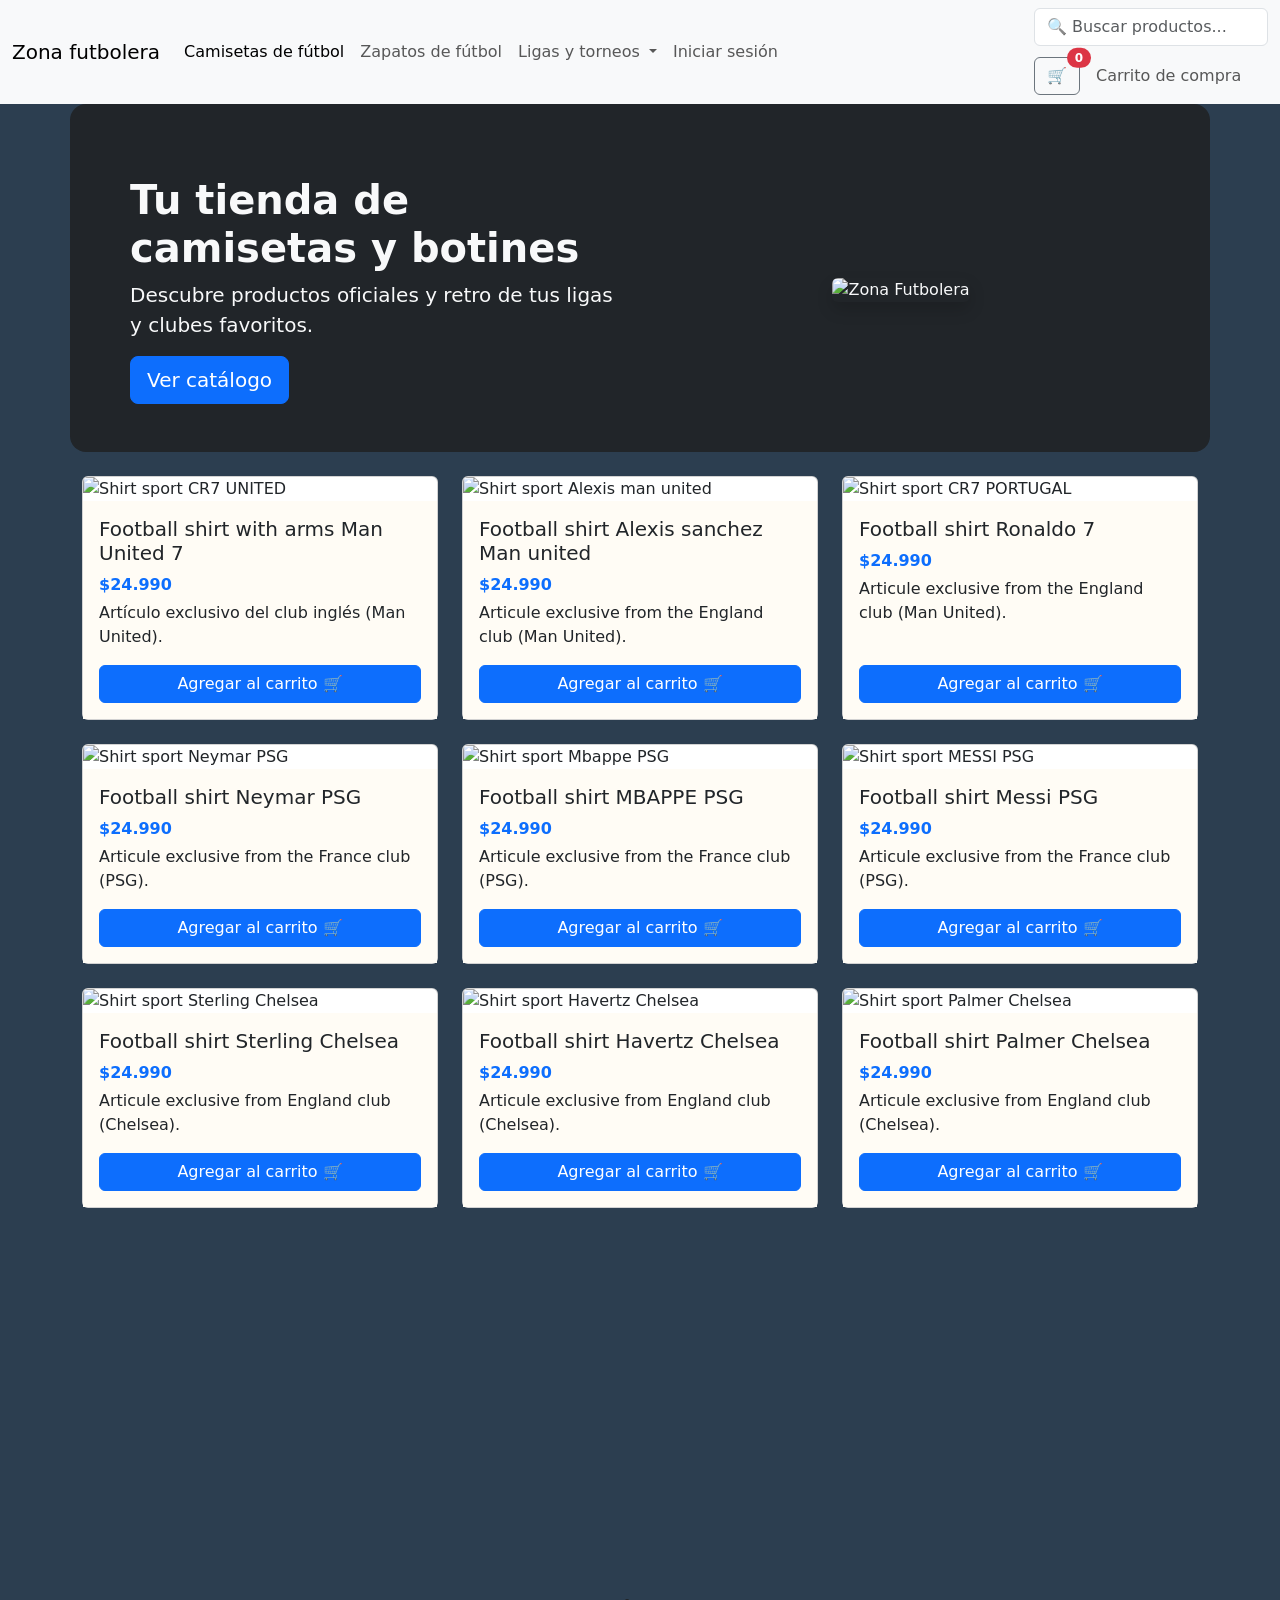
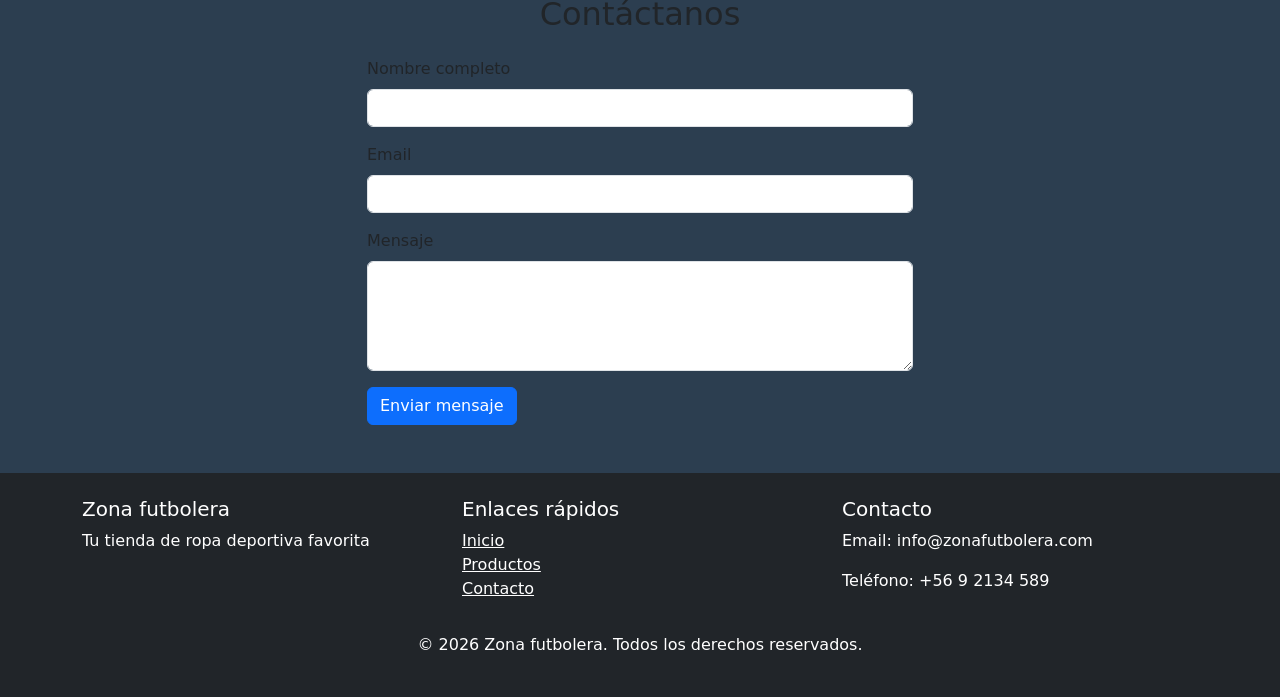
==== commit 8ed02556: "refactor: mover JS embebido a js/partials.js y cerrar etiquetas; data-img en botones" ====
--- a/index.html
+++ b/index.html
@@ -12,33 +12,28 @@
   <!-- Estilos propios -->
   <link rel="stylesheet" href="css/styles.css" />
 
-  <!-- Tu JS (difiere ejecución hasta parsear el DOM) -->
+  <!-- Scripts (defer) -->
   <script src="js/script.js" defer></script>
-
-  <!-- en <head> o al final del <body> -->
   <script src="js/cart.js" defer></script>
   <script src="js/partials.js" defer></script>
-
 </head>
 
 <body>
   <!-- NAVBAR (se inyecta) -->
   <div id="navbar-placeholder"></div>
 
-<section class="container mt-4">
-  <div class="row align-items-center g-4 bg-dark text-light rounded-4 p-4 p-lg-5">
-    <div class="col-md-6">
-      <h1 class="display-6 fw-bold">Tu tienda de camisetas y botines</h1>
-      <p class="lead mb-3">Descubre productos oficiales y retro de tus ligas y clubes favoritos.</p>
-      <a href="productos.html" class="btn btn-primary btn-lg">Ver catálogo</a>
+  <section class="container mt-4">
+    <div class="row align-items-center g-4 bg-dark text-light rounded-4 p-4 p-lg-5">
+      <div class="col-md-6">
+        <h1 class="display-6 fw-bold">Tu tienda de camisetas y botines</h1>
+        <p class="lead mb-3">Descubre productos oficiales y retro de tus ligas y clubes favoritos.</p>
+        <a href="productos.html" class="btn btn-primary btn-lg">Ver catálogo</a>
+      </div>
+      <div class="col-md-6 text-center">
+        <img src="https://encrypted-tbn0.gstatic.com/images?q=tbn:ANd9GcTSq9wSYv26vntr4XYS0EhEQcX4Cvt4wOUaOw&s" alt="Zona Futbolera" class="img-fluid rounded shadow">
+      </div>
     </div>
-    <div class="col-md-6 text-center">
-      <img src="https://encrypted-tbn0.gstatic.com/images?q=tbn:ANd9GcTSq9wSYv26vntr4XYS0EhEQcX4Cvt4wOUaOw&s" alt="Zona Futbolera" class="img-fluid rounded shadow">
-    </div>
-  </div>
-</section>
-
-
+  </section>
 
   <div class="container mt-4">
     <div class="row">
@@ -48,21 +43,18 @@
         <div class="card h-100 shadow-hover scale-hover">
           <img src="https://acdn-us.mitiendanube.com/stores/001/312/744/products/whatsapp_image_2024-07-10_at_11-34-31_am-removebg-preview-987ffee58cbd12e49c17206371711424-480-0.png" class="card-img-top" alt="Shirt sport CR7 UNITED">
           <div class="card-body d-flex flex-column justify-content-between">
-          <h5 class="card-title">Football shirt with arms Man United 7</h5>
-          <p class="mb-1 fw-bold text-primary">$24.990</p> <!-- 👈 PRECIO visible -->
-          <p class="card-text flex-grow-1">Artículo exclusivo del club inglés (Man United).</p>
-
-          <!-- Botón agrega al carrito -->
-          <button class="btn btn-primary mt-auto"
-                  data-id="1" data-name="Man United 7 - cristiano" data-price="24990"
-                  onclick="agregarAlCarrito(this)">
-            Agregar al carrito 🛒
-            </button>
-          </div>
-
-          </div>
-        </div>
-      
+            <h5 class="card-title">Football shirt with arms Man United 7</h5>
+            <p class="mb-1 fw-bold text-primary">$24.990</p>
+            <p class="card-text flex-grow-1">Artículo exclusivo del club inglés (Man United).</p>
+            <button class="btn btn-primary mt-auto"
+                    data-id="1" data-name="Man United 7 - cristiano" data-price="24990"
+                    data-img="https://acdn-us.mitiendanube.com/stores/001/312/744/products/whatsapp_image_2024-07-10_at_11-34-31_am-removebg-preview-987ffee58cbd12e49c17206371711424-480-0.png"
+                    onclick="agregarAlCarrito(this)">
+              Agregar al carrito 🛒
+            </button>
+          </div>
+        </div>
+      </div>
 
       <!-- CARD 2 -->
       <div class="col-md-6 col-lg-4 mb-4">
@@ -70,19 +62,17 @@
           <img src="https://sportsmuseum.cl/wp-content/uploads/2023/03/773bfe807dea.jpg" class="card-img-top" alt="Shirt sport Alexis man united">
           <div class="card-body d-flex flex-column justify-content-between">
             <h5 class="card-title">Football shirt Alexis sanchez Man united</h5>
-            <p class="mb-1 fw-bold text-primary">$24.990</p> 
+            <p class="mb-1 fw-bold text-primary">$24.990</p>
             <p class="card-text flex-grow-1">Articule exclusive from the England club (Man United).</p>
-            
-            <!-- Botón agrega al carrito -->
             <button class="btn btn-primary mt-auto"
                     data-id="2" data-name="Man United 7 - Alexis" data-price="24990"
-                    onclick="agregarAlCarrito(this)">
-              Agregar al carrito 🛒
-            </button>
-          </div>
-          </div>
-        </div>
-      
+                    data-img="https://sportsmuseum.cl/wp-content/uploads/2023/03/773bfe807dea.jpg"
+                    onclick="agregarAlCarrito(this)">
+              Agregar al carrito 🛒
+            </button>
+          </div>
+        </div>
+      </div>
 
       <!-- CARD 3 -->
       <div class="col-md-6 col-lg-4 mb-4">
@@ -90,18 +80,17 @@
           <img src="https://static1.cdn-subsidesports.com/2/media/catalog/product/cache/38d4094f49a5c2931b615f53f1250097/0/6/0699a7fe35a188f03ea45d48afd8a25ab973eb2ca7df946992c3f1710a0092a7.jpeg" class="card-img-top" alt="Shirt sport CR7 PORTUGAL">
           <div class="card-body d-flex flex-column justify-content-between">
             <h5 class="card-title">Football shirt Ronaldo 7</h5>
-            <p class="mb-1 fw-bold text-primary">$24.990</p> 
+            <p class="mb-1 fw-bold text-primary">$24.990</p>
             <p class="card-text flex-grow-1">Articule exclusive from the England club (Man United).</p>
-            
-            <button class="btn btn-primary mt-auto"
-          data-id="3" data-name="Man United 17 - Garnacho" data-price="24990"
-          onclick="agregarAlCarrito(this)">
-     Agregar al carrito 🛒
-  </button>
-          </div>
-          </div>
-        </div>
-      
+            <button class="btn btn-primary mt-auto"
+                    data-id="3" data-name="Man United 17 - Garnacho" data-price="24990"
+                    data-img="https://static1.cdn-subsidesports.com/2/media/catalog/product/cache/38d4094f49a5c2931b615f53f1250097/0/6/0699a7fe35a188f03ea45d48afd8a25ab973eb2ca7df946992c3f1710a0092a7.jpeg"
+                    onclick="agregarAlCarrito(this)">
+              Agregar al carrito 🛒
+            </button>
+          </div>
+        </div>
+      </div>
 
       <!-- CARD 4 -->
       <div class="col-md-6 col-lg-4 mb-4">
@@ -112,10 +101,11 @@
             <p class="mb-1 fw-bold text-primary">$24.990</p>
             <p class="card-text flex-grow-1">Articule exclusive from the France club (PSG).</p>
             <button class="btn btn-primary mt-auto"
-          data-id="4" data-name="PSG - NEYMAR" data-price="24990"
-          onclick="agregarAlCarrito(this)">
-           Agregar al carrito 🛒
-          </button>
+                    data-id="4" data-name="PSG - NEYMAR" data-price="24990"
+                    data-img="https://acdn-us.mitiendanube.com/stores/003/636/118/products/camisa-jersey-shirt-retro-psg-away-2022-2023-jordan-cinza-neymar-jr-11-350d300c417fc95afa17387347444324-1024-1024.png"
+                    onclick="agregarAlCarrito(this)">
+              Agregar al carrito 🛒
+            </button>
           </div>
         </div>
       </div>
@@ -129,10 +119,11 @@
             <p class="mb-1 fw-bold text-primary">$24.990</p>
             <p class="card-text flex-grow-1">Articule exclusive from the France club (PSG).</p>
             <button class="btn btn-primary mt-auto"
-          data-id="5" data-name="PSG - MBAPPE" data-price="24990"
-          onclick="agregarAlCarrito(this)">
-          Agregar al carrito 🛒
-          </button>
+                    data-id="5" data-name="PSG - MBAPPE" data-price="24990"
+                    data-img="https://fanatics.frgimages.com/paris-saint-germain/mens-jordan-brand-kylian-mbapp%C3%A9-blue-paris-saint-germain-2021/22-home-breathe-stadium-replica-player-jersey_pi4309000_altimages_ff_4309680-a19715925e5e11baec00alt1_full.jpg?_hv=2&w=900"
+                    onclick="agregarAlCarrito(this)">
+              Agregar al carrito 🛒
+            </button>
           </div>
         </div>
       </div>
@@ -146,14 +137,14 @@
             <p class="mb-1 fw-bold text-primary">$24.990</p>
             <p class="card-text flex-grow-1">Articule exclusive from the France club (PSG).</p>
             <button class="btn btn-primary mt-auto"
-          data-id="6" data-name="PSG - MESSI" data-price="24990"
-          onclick="agregarAlCarrito(this)">
-           Agregar al carrito 🛒
-          </button>
-          </div>
-          </div>
-        </div>
-      
+                    data-id="6" data-name="PSG - MESSI" data-price="24990"
+                    data-img="https://cdn.pacifiko.com/image/cache/catalog/p/NzY5YzhlOD_2-1000x1000.jpg"
+                    onclick="agregarAlCarrito(this)">
+              Agregar al carrito 🛒
+            </button>
+          </div>
+        </div>
+      </div>
 
       <!-- CARD 7 -->
       <div class="col-md-6 col-lg-4 mb-4">
@@ -164,14 +155,14 @@
             <p class="mb-1 fw-bold text-primary">$24.990</p>
             <p class="card-text flex-grow-1">Articule exclusive from England club (Chelsea).</p>
             <button class="btn btn-primary mt-auto"
-          data-id="7" data-name="CHELSEA - STERLING" data-price="24990"
-          onclick="agregarAlCarrito(this)">
-           Agregar al carrito 🛒
-          </button>
-          </div>
-          </div>
-        </div>
-      
+                    data-id="7" data-name="CHELSEA - STERLING" data-price="24990"
+                    data-img="https://foot-star.com/wp-content/uploads/2024/08/Maillot-Chelsea-Domicile-2024-2025-Sterling.jpg"
+                    onclick="agregarAlCarrito(this)">
+              Agregar al carrito 🛒
+            </button>
+          </div>
+        </div>
+      </div>
 
       <!-- CARD 8 -->
       <div class="col-md-6 col-lg-4 mb-4">
@@ -182,13 +173,14 @@
             <p class="mb-1 fw-bold text-primary">$24.990</p>
             <p class="card-text flex-grow-1">Articule exclusive from England club (Chelsea).</p>
             <button class="btn btn-primary mt-auto"
-          data-id="8" data-name="CHELSEA - HAVERTZ" data-price="24990"
-          onclick="agregarAlCarrito(this)">
-          Agregar al carrito 🛒
-          </button>
-          </div>
-          </div>
-        </div>
+                    data-id="8" data-name="CHELSEA - HAVERTZ" data-price="24990"
+                    data-img="https://images.footballfanatics.com/chelsea/youth-nike-kai-havertz-blue-chelsea-2020/21-home-player-replica-jersey_pi4111000_altimages_ff_4111454-dcc07e8c1e53e3e91e01alt1_full.jpg?_hv=2&w=600"
+                    onclick="agregarAlCarrito(this)">
+              Agregar al carrito 🛒
+            </button>
+          </div>
+        </div>
+      </div>
 
       <!-- CARD 9 -->
       <div class="col-md-6 col-lg-4 mb-4">
@@ -199,13 +191,17 @@
             <p class="mb-1 fw-bold text-primary">$24.990</p>
             <p class="card-text flex-grow-1">Articule exclusive from England club (Chelsea).</p>
             <button class="btn btn-primary mt-auto"
-          data-id="9" data-name="CHELSEA - PALMER" data-price="24990"
-          onclick="agregarAlCarrito(this)">
-           Agregar al carrito 🛒
-          </button>
-          </div>
-          </div>
-        </div>
+                    data-id="9" data-name="CHELSEA - PALMER" data-price="24990"
+                    data-img="https://static1.cdn-subsidesports.com/2/media/catalog/product/cache/38d4094f49a5c2931b615f53f1250097/2/3/23c8c9ffd78297be5e6f4f05bd93df260c304de2e2232f102d605f862e9f776c.jpeg"
+                    onclick="agregarAlCarrito(this)">
+              Agregar al carrito 🛒
+            </button>
+          </div>
+        </div>
+      </div>
+
+    </div> <!-- 👈 CIERRE .row -->
+  </div>   <!-- 👈 CIERRE .container -->
 
   <!-- VIDEO -->
   <div class="video-nike">
@@ -236,7 +232,7 @@
     </div>
   </section>
 
-  <!-- MODAL LOGIN -->
+  <!-- MODAL LOGIN (si decides usar página, puedes eliminar este bloque) -->
   <div class="modal fade" id="loginModal" tabindex="-1" aria-hidden="true">
     <div class="modal-dialog modal-dialog-centered">
       <div class="modal-content bg-dark text-light">
@@ -245,28 +241,7 @@
           <button type="button" class="btn-close btn-close-white" data-bs-dismiss="modal" aria-label="Close"></button>
         </div>
         <div class="modal-body">
-          <form id="authForm-m" class="mb-3">
-            <div class="mb-3">
-              <label class="form-label">Correo</label>
-              <input id="email-m" type="email" class="form-control" placeholder="ejemplo@correo.com" required />
-            </div>
-            <div class="mb-3">
-              <label class="form-label">Contraseña</label>
-              <input id="password-m" type="password" class="form-control" placeholder="Mínimo 6 caracteres" minlength="6" required />
-            </div>
-            <div class="d-flex gap-2 mb-3">
-              <button type="button" id="btnSignIn-m" class="btn btn-primary flex-fill">Entrar</button>
-              <button type="button" id="btnSignUp-m" class="btn btn-outline-light flex-fill">Crear cuenta</button>
-            </div>
-            <button type="button" id="btnGoogle-m" class="btn btn-light w-100">Continuar con Google</button>
-          </form>
-
-          <div id="status-m" class="text-center small mb-3"></div>
-
-          <div id="protected-m" class="border-top pt-3 d-none">
-            <p class="mb-2">Sesión activa como <span id="userEmail-m" class="badge bg-secondary"></span></p>
-            <button id="btnSignOut-m" class="btn btn-outline-danger btn-sm">Cerrar sesión</button>
-          </div>
+          <!-- ... (sin cambios) ... -->
         </div>
       </div>
     </div>
@@ -274,28 +249,5 @@
 
   <!-- FOOTER (se inyecta) -->
   <div id="footer-placeholder"></div>
-
-  <!-- Carga parciales: navbar + footer -->
-  <script>
-    function loadPartial(placeholderId, url, readyEvent) {
-      const el = document.getElementById(placeholderId);
-      if (!el) { console.error('No existe #' + placeholderId); return; }
-      fetch(url)
-        .then(r => { if (!r.ok) throw new Error(r.status + ' ' + r.statusText); return r.text(); })
-        .then(html => { el.innerHTML = html; if (readyEvent) document.dispatchEvent(new Event(readyEvent)); })
-        .catch(err => console.error('Error cargando ' + url + ':', err));
-    }
-
-    document.addEventListener('DOMContentLoaded', () => {
-      loadPartial('navbar-placeholder', 'navbar.html', 'navbar:ready');
-      loadPartial('footer-placeholder', 'footer.html', 'footer:ready');
-    });
-
-    // actualizar año del footer
-    document.addEventListener('footer:ready', () => {
-      const y = document.getElementById('zf-year');
-      if (y) y.textContent = new Date().getFullYear();
-    });
-  </script>
 </body>
 </html>
